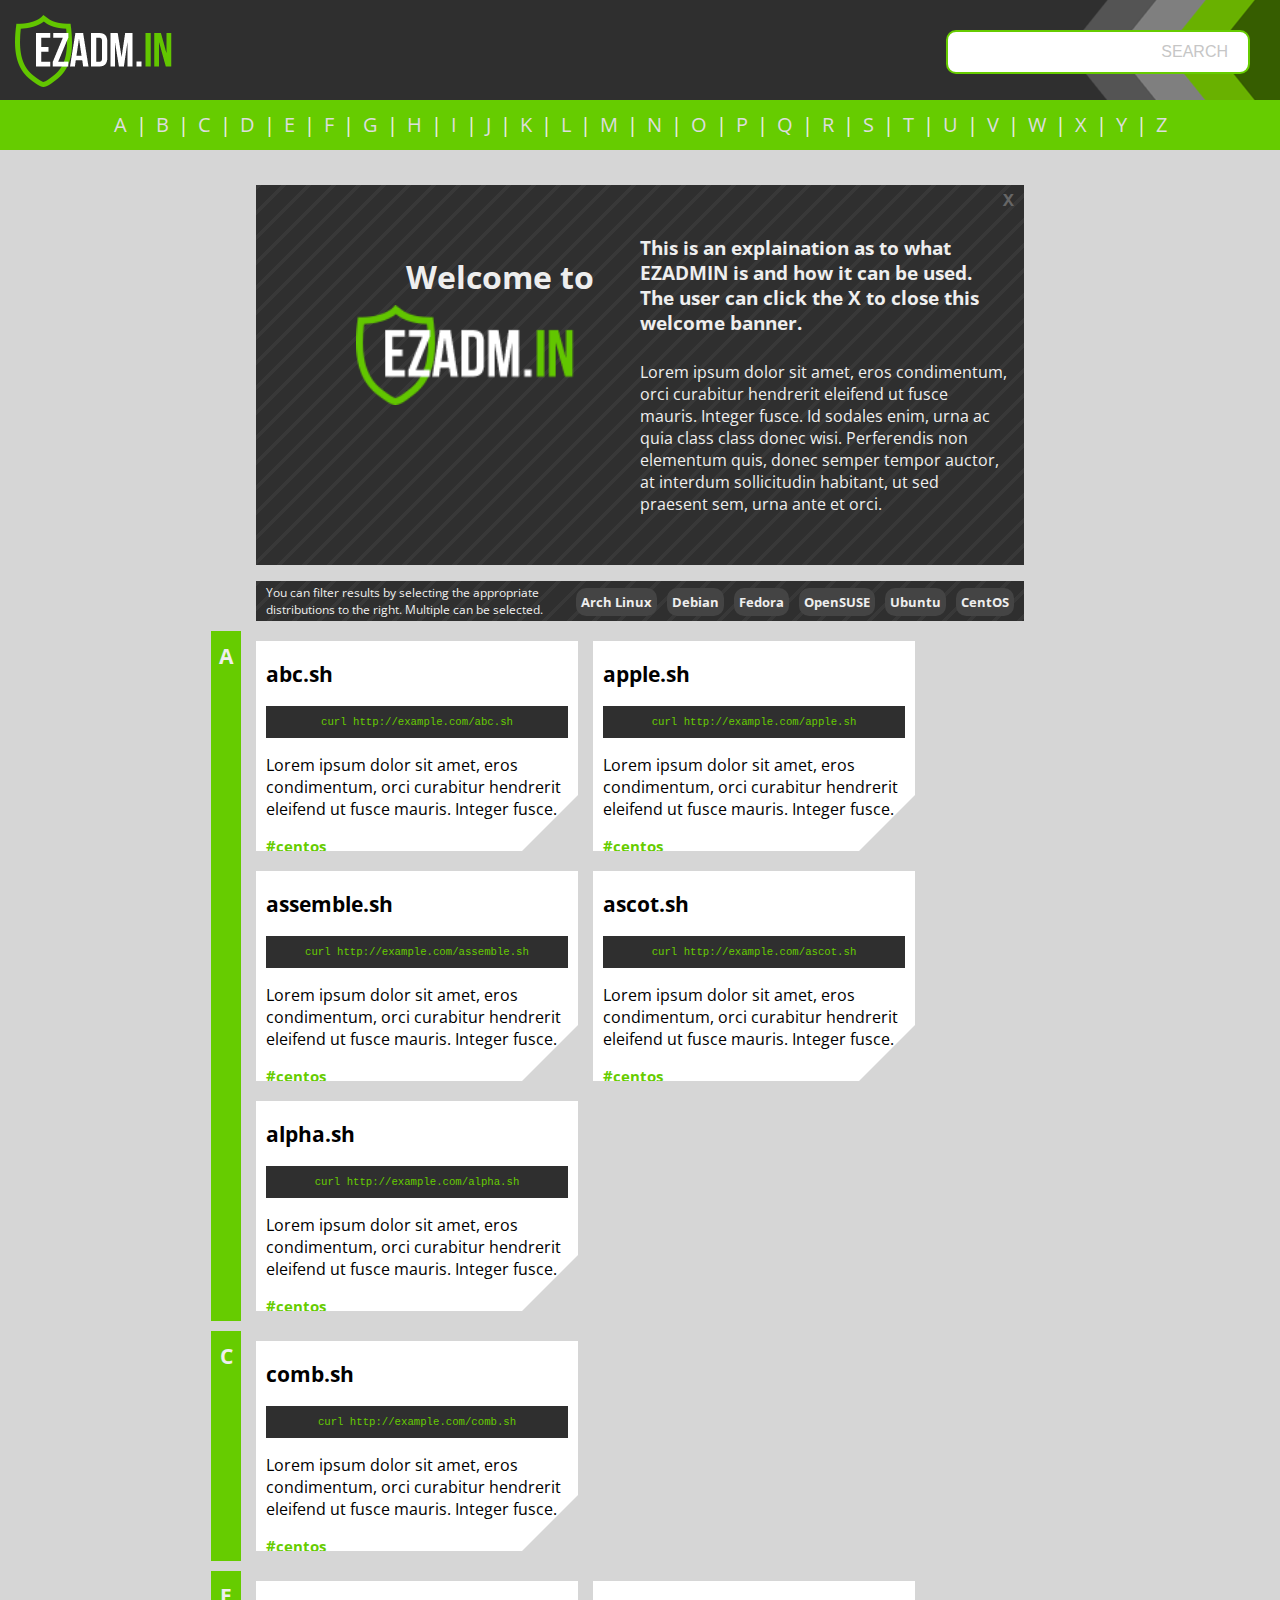
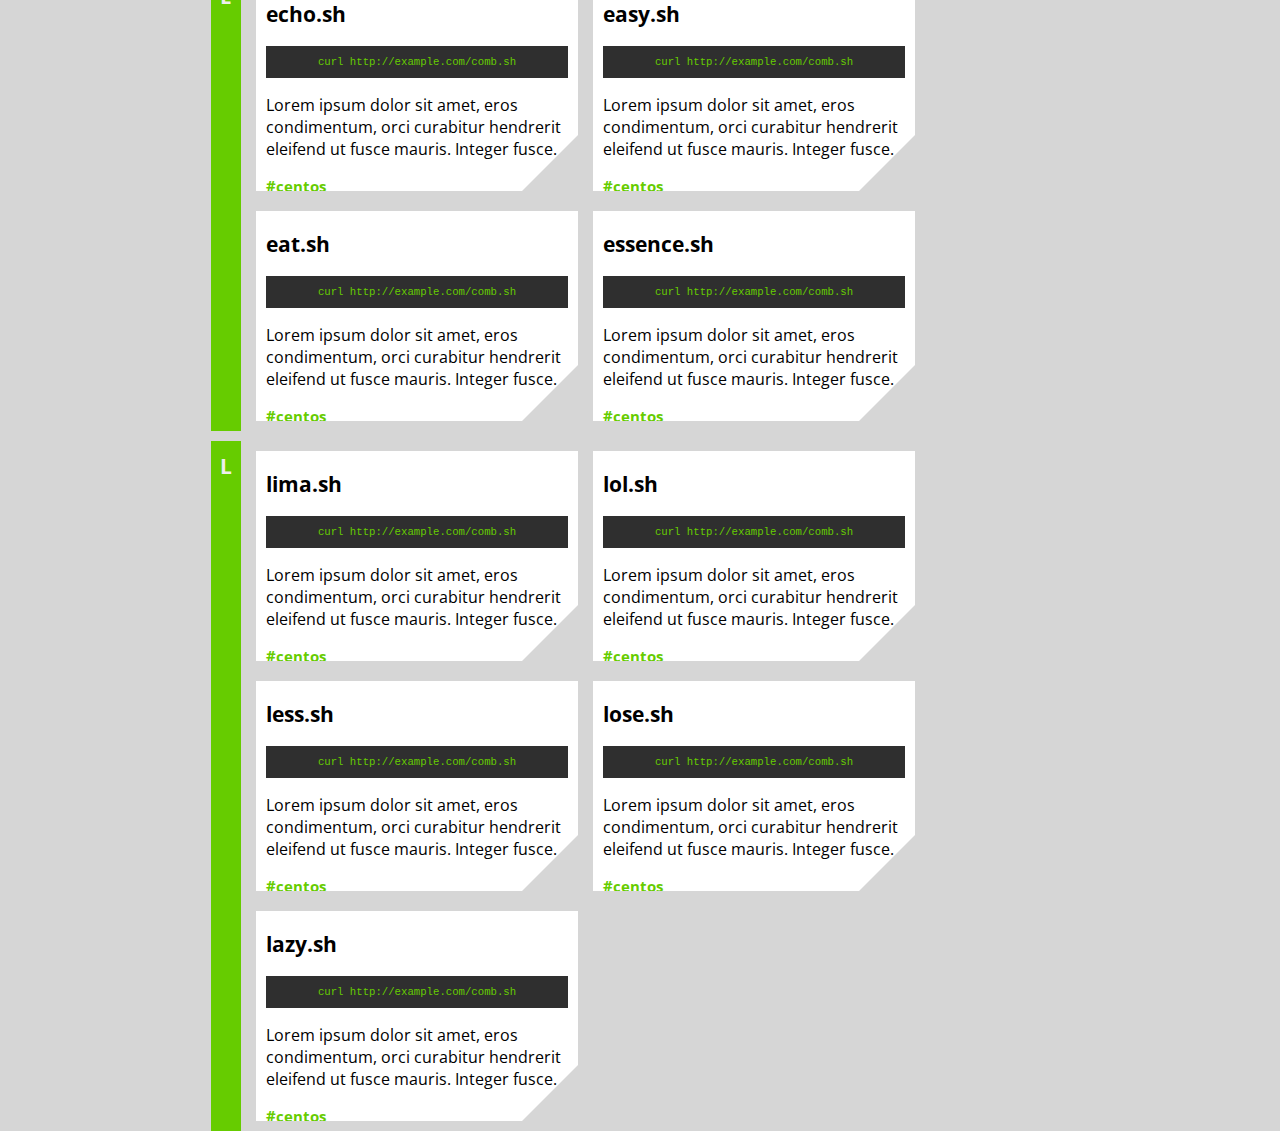
==== test.html @ 44aa75ab "Updated website javascript" ====
<html>
	<head>
		<title>EZ Admin</title>
		<link rel="shortcut icon" href="./img/favicon.ico" type="image/x-icon">
		<link rel="icon" href="./img/favicon.ico" type="image/x-icon">
		<link rel="stylesheet" type="text/css" href="./css/ez.css" />
		<link href="https://fonts.googleapis.com/css?family=Open+Sans+Condensed:300|Roboto:900" rel="stylesheet">
		<script src="http://ajax.googleapis.com/ajax/libs/jquery/1.7.1/jquery.min.js" type="text/javascript"></script>
	</head>
	<body>
	<div id="header"><img src="./img/ezlogo.png" alt="EZ ADMIN" /><input type="search" placeholder="SEARCH" autofocus="true" /></div>
	<div id="abc"><a id="aa" href="#a" onClick="link = '#a';clickLinks();">A</a>|<a id="bb" href="#b" onClick="link = '#b';clickLinks();">B</a>|<a id="cc" href="#c" onClick="link = '#c';clickLinks();">C</a>|<a id="dd" href="#d" onClick="link = '#d';clickLinks();">D</a>|<a id="ee" href="#e" onClick="link = '#e';clickLinks();">E</a>|<a id="ff" href="#f" onClick="link = '#f';clickLinks();">F</a>|<a id="gg" href="#g" onClick="link = '#g';clickLinks();">G</a>|<a id="hh" href="#h" onClick="link = '#h';clickLinks();">H</a>|<a id="ii" href="#i" onClick="link = '#i';clickLinks();">I</a>|<a id="jj" href="#j" onClick="link = '#j';clickLinks();">J</a>|<a id="kk" href="#k" onClick="link = '#k';clickLinks();">K</a>|<a id="ll" href="#l" onClick="link = '#l';clickLinks();">L</a>|<a id="mm" href="#m" onClick="link = '#m';clickLinks();">M</a>|<a id="nn" href="#n" onClick="link = '#n';clickLinks();">N</a>|<a id="oo" href="#o" onClick="link = '#o';clickLinks();">O</a>|<a id="pp" href="#p" onClick="link = '#p';clickLinks();">P</a>|<a id="qq" href="#q" onClick="link = '#q';clickLinks();">Q</a>|<a id="rr" href="#r" onClick="link = '#r';clickLinks();">R</a>|<a id="ss" href="#s" onClick="link = '#s';clickLinks();">S</a>|<a id="tt" href="#t" onClick="link = '#t';clickLinks();">T</a>|<a id="uu" href="#u" onClick="link = '#u';clickLinks();">U</a>|<a id="vv" href="#v" onClick="link = '#v';clickLinks();">V</a>|<a id="ww" href="#w" onClick="link = '#w';clickLinks();">W</a>|<a id="xx" href="#x" onClick="link = '#x';clickLinks();">X</a>|<a id="yy" href="#y" onClick="link = '#y';clickLinks();">Y</a>|<a id="zz" href="#z" onClick="link = '#z';clickLinks();">Z</a></div><div id="spacer"></div>
	<div id="content">
		<div class="information"><span onClick="this.parentNode.style.display = 'none'">X</span>
			<img src="./img/ezlogo.png" alt="EZ ADMIN" />
			<h1>Welcome to</h2>
			<h2>This is an explaination as to what EZADMIN is and how it can be used. The user can click the X to close this welcome banner.</h1>
			<p>Lorem ipsum dolor sit amet, eros condimentum, orci curabitur hendrerit eleifend ut fusce mauris. Integer fusce. Id sodales enim, urna ac quia class class donec wisi. Perferendis non elementum quis, donec semper tempor auctor, at interdum sollicitudin habitant, ut sed praesent sem, urna ante et orci.</p>
		</div>
		<div class="filter">
			<p>You can filter results by selecting the appropriate distributions to the right. Multiple can be selected.</p><span>CentOS</span><span>Ubuntu</span><span>OpenSUSE</span><span>Fedora</span><span>Debian</span><span>Arch Linux</span>
		</div>
		<div class="alphabet" id="a"><h3>A</h3>
			<div class="tool" id="abc.sh"><h2>abc.sh</h2><p class="curl">curl http://example.com/abc.sh</p><p>Lorem ipsum dolor sit amet, eros condimentum, orci curabitur hendrerit eleifend ut fusce mauris. Integer fusce. </p><span>#centos</span></div>
			<div class="tool" id="apple.sh"><h2>apple.sh</h2><p class="curl">curl http://example.com/apple.sh</p><p>Lorem ipsum dolor sit amet, eros condimentum, orci curabitur hendrerit eleifend ut fusce mauris. Integer fusce. </p><span>#centos</span></div>
                        <div class="tool" id="assemble.sh"><h2>assemble.sh</h2><p class="curl">curl http://example.com/assemble.sh</p><p>Lorem ipsum dolor sit amet, eros condimentum, orci curabitur hendrerit eleifend ut fusce mauris. Integer fusce. </p><span>#centos</span></div>
                        <div class="tool" id="ascot.sh"><h2>ascot.sh</h2><p class="curl">curl http://example.com/ascot.sh</p><p>Lorem ipsum dolor sit amet, eros condimentum, orci curabitur hendrerit eleifend ut fusce mauris. Integer fusce. </p><span>#centos</span></div>
                        <div class="tool" id="alpha.sh"><h2>alpha.sh</h2><p class="curl">curl http://example.com/alpha.sh</p><p>Lorem ipsum dolor sit amet, eros condimentum, orci curabitur hendrerit eleifend ut fusce mauris. Integer fusce. </p><span>#centos</span></div>
		</div>
		<div class="alphabet" id="b"><h3>B</h3>
		</div>
                <div class="alphabet" id="c"><h3>C</h3>
                        <div class="tool" id="comb.sh"><h2>comb.sh</h2><p class="curl">curl http://example.com/comb.sh</p><p>Lorem ipsum dolor sit amet, eros condimentum, orci curabitur hendrerit eleifend ut fusce mauris. Integer fusce.</p><span>#centos</span></div>
                </div>
                <div class="alphabet" id="d"><h3>D</h3>
                </div>
                <div class="alphabet" id="e"><h3>E</h3>
                        <div class="tool" id="echo.sh"><h2>echo.sh</h2><p class="curl">curl http://example.com/comb.sh</p><p>Lorem ipsum dolor sit amet, eros condimentum, orci curabitur hendrerit eleifend ut fusce mauris. Integer fusce.</p><span>#centos</span></div>
                        <div class="tool" id="easy.sh"><h2>easy.sh</h2><p class="curl">curl http://example.com/comb.sh</p><p>Lorem ipsum dolor sit amet, eros condimentum, orci curabitur hendrerit eleifend ut fusce mauris. Integer fusce.</p><span>#centos</span></div>
                        <div class="tool" id="eat.sh"><h2>eat.sh</h2><p class="curl">curl http://example.com/comb.sh</p><p>Lorem ipsum dolor sit amet, eros condimentum, orci curabitur hendrerit eleifend ut fusce mauris. Integer fusce.</p><span>#centos</span></div>
                        <div class="tool" id="essence.sh"><h2>essence.sh</h2><p class="curl">curl http://example.com/comb.sh</p><p>Lorem ipsum dolor sit amet, eros condimentum, orci curabitur hendrerit eleifend ut fusce mauris. Integer fusce.</p><span>#centos</span></div>
                </div>
                <div class="alphabet" id="f"><h3>F</h3>
                </div>
                <div class="alphabet" id="g"><h3>G</h3>
                </div>
                <div class="alphabet" id="h"><h3>H</h3>
                </div>
                <div class="alphabet" id="i"><h3>I</h3>
                </div>
                <div class="alphabet" id="j"><h3>J</h3>
                </div>
                <div class="alphabet" id="k"><h3>K</h3>
                </div>
                <div class="alphabet" id="l"><h3>L</h3>
                        <div class="tool" id="lima.sh"><h2>lima.sh</h2><p class="curl">curl http://example.com/comb.sh</p><p>Lorem ipsum dolor sit amet, eros condimentum, orci curabitur hendrerit eleifend ut fusce mauris. Integer fusce.</p><span>#centos</span></div>
                        <div class="tool" id="lol.sh"><h2>lol.sh</h2><p class="curl">curl http://example.com/comb.sh</p><p>Lorem ipsum dolor sit amet, eros condimentum, orci curabitur hendrerit eleifend ut fusce mauris. Integer fusce.</p><span>#centos</span></div>
                        <div class="tool" id="less.sh"><h2>less.sh</h2><p class="curl">curl http://example.com/comb.sh</p><p>Lorem ipsum dolor sit amet, eros condimentum, orci curabitur hendrerit eleifend ut fusce mauris. Integer fusce.</p><span>#centos</span></div>
                        <div class="tool" id="lose.sh"><h2>lose.sh</h2><p class="curl">curl http://example.com/comb.sh</p><p>Lorem ipsum dolor sit amet, eros condimentum, orci curabitur hendrerit eleifend ut fusce mauris. Integer fusce.</p><span>#centos</span></div>
                        <div class="tool" id="lazy.sh"><h2>lazy.sh</h2><p class="curl">curl http://example.com/comb.sh</p><p>Lorem ipsum dolor sit amet, eros condimentum, orci curabitur hendrerit eleifend ut fusce mauris. Integer fusce.</p><span>#centos</span></div>
                </div>
                <div class="alphabet" id="m"><h3>M</h3>
                </div>
                <div class="alphabet" id="n"><h3>N</h3>
                </div>
                <div class="alphabet" id="o"><h3>O</h3>
                </div>
                <div class="alphabet" id="p"><h3>P</h3>
                </div>
                <div class="alphabet" id="q"><h3>Q</h3>
                </div>
                <div class="alphabet" id="r"><h3>R</h3>
                </div>
                <div class="alphabet" id="s"><h3>S</h3>
                </div>
                <div class="alphabet" id="t"><h3>T</h3>
                </div>
                <div class="alphabet" id="u"><h3>U</h3>
                </div>
                <div class="alphabet" id="v"><h3>V</h3>
                </div>
                <div class="alphabet" id="w"><h3>W</h3>
                </div>
                <div class="alphabet" id="x"><h3>X</h3>
                </div>
                <div class="alphabet" id="y"><h3>Y</h3>
                </div>
                <div class="alphabet" id="z"><h3>Z</h3>
                </div>
	</div>
	<script>
		clickLinks();
		window.addEventListener('scroll', function() {
			checkDistance();
		});
		function checkDistance(link)
		{
			var linky = location.hash;
			for (i = 0; i < 26; i++) 
			{
				switch(i){
					case 0:
						link = "#a";
					break;
                                        case 1:
                                                link = "#b";
                                        break;
                                        case 2:
                                                link = "#c";
                                        break;
                                        case 3:
                                                link = "#d";
                                        break;
                                        case 4:
                                                link = "#e";
                                        break;
                                        case 5:
                                                link = "#f";
                                        break;
                                        case 6:
                                                link = "#g";
                                        break;
                                        case 7:
                                                link = "#h";
                                        break;
                                        case 8:
                                                link = "#i";
                                        break;
                                        case 9:
                                                link = "#j";
                                        break;
                                        case 10:
                                                link = "#k";
                                        break;
                                        case 11:
                                                link = "#l";
                                        break;
                                        case 12:
                                                link = "#m";
                                        break;
                                        case 13:
                                                link = "#n";
                                        break;
                                        case 14:
                                                link = "#o";
                                        break;
                                        case 15:
                                                link = "#p";
                                        break;
                                        case 16:
                                                link = "#q";
                                        break;
                                        case 17:
                                                linky = "#r";
                                        break;
                                        case 18:
                                                linky = "#s";
                                        break;
                                        case 19:
                                                linky = "#t";
                                        break;
                                        case 20:
                                                linky = "#u";
                                        break;
                                        case 21:
                                                linky = "#v";
                                        break;
                                        case 22:
                                                linky = "#w";
                                        break;
                                        case 23:
                                                linky = "#x";
                                        break;
                                        case 24:
                                                linky = "#y";
                                        break;
                                        case 25:
                                                linky = "#z";
                                        break;
				}
				var viewableOffset = $(link).offset().top - $(window).scrollTop();
				if (viewableOffset > 50 && viewableOffset < 150)
				{
					location.hash = linky;
					clickLinks(link);
				}
			} 
		}
		function clickLinks(link)
		{
			var link = linky;
			colorLinks("normal");
                        switch(link){
                                case "#a":
                                        document.getElementById("aa").style.fontWeight = "bold";
                                        document.getElementById("aa").style.color = "#FFF";
                                break;
                                case "#b":
                                        document.getElementById("bb").style.fontWeight = "bold";
                                        document.getElementById("bb").style.color = "#FFF";
                                break;
                                case "#c":
                                        document.getElementById("cc").style.fontWeight = "bold";
                                        document.getElementById("cc").style.color = "#FFF";
                                break;
                                case "#d":
                                        document.getElementById("dd").style.fontWeight = "bold";
                                        document.getElementById("dd").style.color = "#FFF";
                                break;
                                case "#e":
                                        document.getElementById("ee").style.fontWeight = "bold";
                                        document.getElementById("ee").style.color = "#FFF";
                                break;
                                case "#f":
                                        document.getElementById("ff").style.fontWeight = "bold";
                                        document.getElementById("ff").style.color = "#FFF";
                                break;
                                case "#g":
                                        document.getElementById("gg").style.fontWeight = "bold";
                                        document.getElementById("gg").style.color = "#FFF";
                                break;
                                case "#h":
                                        document.getElementById("hh").style.fontWeight = "bold";
                                        document.getElementById("hh").style.color = "#FFF";
                                break;
                                case "#i":
                                        document.getElementById("ii").style.fontWeight = "bold";
                                        document.getElementById("ii").style.color = "#FFF";
                                break;
                                case "#j":
                                        document.getElementById("jj").style.fontWeight = "bold";
                                        document.getElementById("jj").style.color = "#FFF";
                                break;
                                case "#k":
                                        document.getElementById("kk").style.fontWeight = "bold";
                                        document.getElementById("kk").style.color = "#FFF";
                                break;
                                case "#l":
                                        document.getElementById("ll").style.fontWeight = "bold";
                                        document.getElementById("ll").style.color = "#FFF";
                                break;
                                case "#m":
                                        document.getElementById("mm").style.fontWeight = "bold";
                                        document.getElementById("mm").style.color = "#FFF";
                                break;
                                case "#n":
                                        document.getElementById("nn").style.fontWeight = "bold";
                                        document.getElementById("nn").style.color = "#FFF";
                                break;
                                case "#o":
                                        document.getElementById("oo").style.fontWeight = "bold";
                                        document.getElementById("oo").style.color = "#FFF";
                                break;
                                case "#p":
                                        document.getElementById("pp").style.fontWeight = "bold";
                                        document.getElementById("pp").style.color = "#FFF";
                                break;
                                case "#q":
                                        document.getElementById("qq").style.fontWeight = "bold";
                                        document.getElementById("qq").style.color = "#FFF";
                                break;
                                case "#r":
                                        document.getElementById("rr").style.fontWeight = "bold";
                                        document.getElementById("rr").style.color = "#FFF";
                                break;
                                case "#s":
                                        document.getElementById("ss").style.fontWeight = "bold";
                                        document.getElementById("ss").style.color = "#FFF";
                                break;
                                case "#t":
                                        document.getElementById("tt").style.fontWeight = "bold";
                                        document.getElementById("tt").style.color = "#FFF";
                                break;
                                case "#u":
                                        document.getElementById("uu").style.fontWeight = "bold";
                                        document.getElementById("uu").style.color = "#FFF";
                                break;
                                case "#v":
                                        document.getElementById("vv").style.fontWeight = "bold";
                                        document.getElementById("vv").style.color = "#FFF";
                                break;
                                case "#w":
                                        document.getElementById("ww").style.fontWeight = "bold";
                                        document.getElementById("ww").style.color = "#FFF";
                                break;
                                case "#x":
                                        document.getElementById("xx").style.fontWeight = "bold";
                                        document.getElementById("xx").style.color = "#FFF";
                                break;
                                case "#y":
                                        document.getElementById("yy").style.fontWeight = "bold";
                                        document.getElementById("yy").style.color = "#FFF";
                                break;
                                case "#z":
                                        document.getElementById("zz").style.fontWeight = "bold";
                                        document.getElementById("zz").style.color = "#FFF";
                                break;
                        }

		}
		function colorLinks(hex)
		{
		    var links = document.getElementsByTagName("a");
		    for(var i=0;i<links.length;i++)
		    {
		        if(links[i].href)
		        {
		            links[i].style.fontWeight = hex; 
			    links[i].style.color = "#EEE"; 
		        }
	 	   }  
		}		
	</script>
	</body>
</html>
---- css/ez.css ----
body { height: 100%; width: 100%; padding: 0; margin: 0; font-family: 'Open Sans Condensed', sans-serif; background-color: #D6D6D6; font-size: 12pt; } 
#header { z-index: 5; height: 100px; width: 100%; position: fixed; top: 0px; background-color: #2F2F2F; color: #EEE; padding: 0px; background-image: url("../img/feather.png"); background-repeat: no-repeat;  background-position: center right; }
#header img { margin: 15 0 0 15; }
#header input { position: absolute; right: 30px; top: 30px; width: 304px; height: 44px; border-radius: 10px 10px 10px 10px; border: 2px solid transparent; font-size: 12pt; padding: 5px 5px 5px 15px; }
#header input:focus { outline: none; border: 2px solid #66cc00; }
:-moz-placeholder { text-align: right; color: #c6c6c6; }
::-webkit-input-placeholder { text-align: right; color: #c6c6c6; }
::-moz-placeholder { text-align: right; color: #c6c6c6; }
:-ms-input-placeholder { text-align: right; color: #c6c6c6; }
#abc { z-index: 6; line-height: 50px; width: 100%; position: fixed; top: 100px; text-align: center; background-color: #66cc00; color: #EEE; font-size: 15pt; }
a { padding-left: 9px; padding-right: 9px; color: #DDD; text-decoration: none; }
a:hover { color: #FFF; font-weight: bold; }
a:active {color: #FFF; font-weight: bold; }
#spacer { height: 170px; width: 100%; }
#content { width: 60%; margin: auto; }
.information { background-color: #2F2F2F; color: #EEE; background-image: url("../img/tile.png"); }
.information h1 { margin: 70px 0 0 150px; float: left; position: absolute; }
.information h2 { margin-left: 50%; width: 48%; padding: 50 20 0 0; font-size: 14pt; }
.information p { margin-left: 50%; width: 48%; padding: 10 20 50 0; }
.information span { margin: 5 10 0 0; font-weight: bold; float: right; cursor: pointer; font-size: 14pt; color: #666; font-family: Consolas, monaco, monospace; }
.information img { height: 100px; margin: 120px 0 0 100px; float: left; }
.information span:hover { color: #FFF; }
.filter { background-color: #2F2F2F; color: #EEE; height: 40px; margin-top: 10px; background-image: url("../img/tile.png"); }
.filter p { font-size: 9pt; width: 300px; margin: 3 5 0 10;  position: absolute; height: 20px; }
.filter span { float: right; margin: 7 10 0 0; border-radius: 10px 10px 10px 10px; background-color: #444; padding: 5px; font-weight: bold; sans-serif; font-size: 10pt; }
.filter span:hover { background-color: #66cc00; }
.alphabet { display: flex; flex-flow: row wrap; text-align: center; border-left: 30px solid #66cc00; margin: 10 0 0 -45; }
.alphabet h3 { position: absolute; width: 30px; margin: 10 0 0 -30; font-size: 16pt; color: #EEE; }
.tool { text-align: left; background-color: #FFF; z-index: 2; height: 200px; width: 302px; padding: 0 10 10 10; margin: 10 0 10 15; overflow-y: hidden; font-size: 12pt; background-image: url("../img/corner.png"); background-repeat: no-repeat;  background-position: right bottom; }
.tool span { font-size: 11pt; color: #66cc00; font-weight: bold; }
.tool h2 { font-size: 16pt; }
.curl { font-family: Consolas, monaco, monospace; font-size: 8pt; background-color: #2F2F2F; color: #66cc00; padding: 10px; position: relative; text-align: center; }
#b, #d, #f, #g, #h, #i, #j, #k, #m, #n, #o, #p, #q, #r, #s, #t, #u, #v, #w, #x, #y, #z { display: none; }
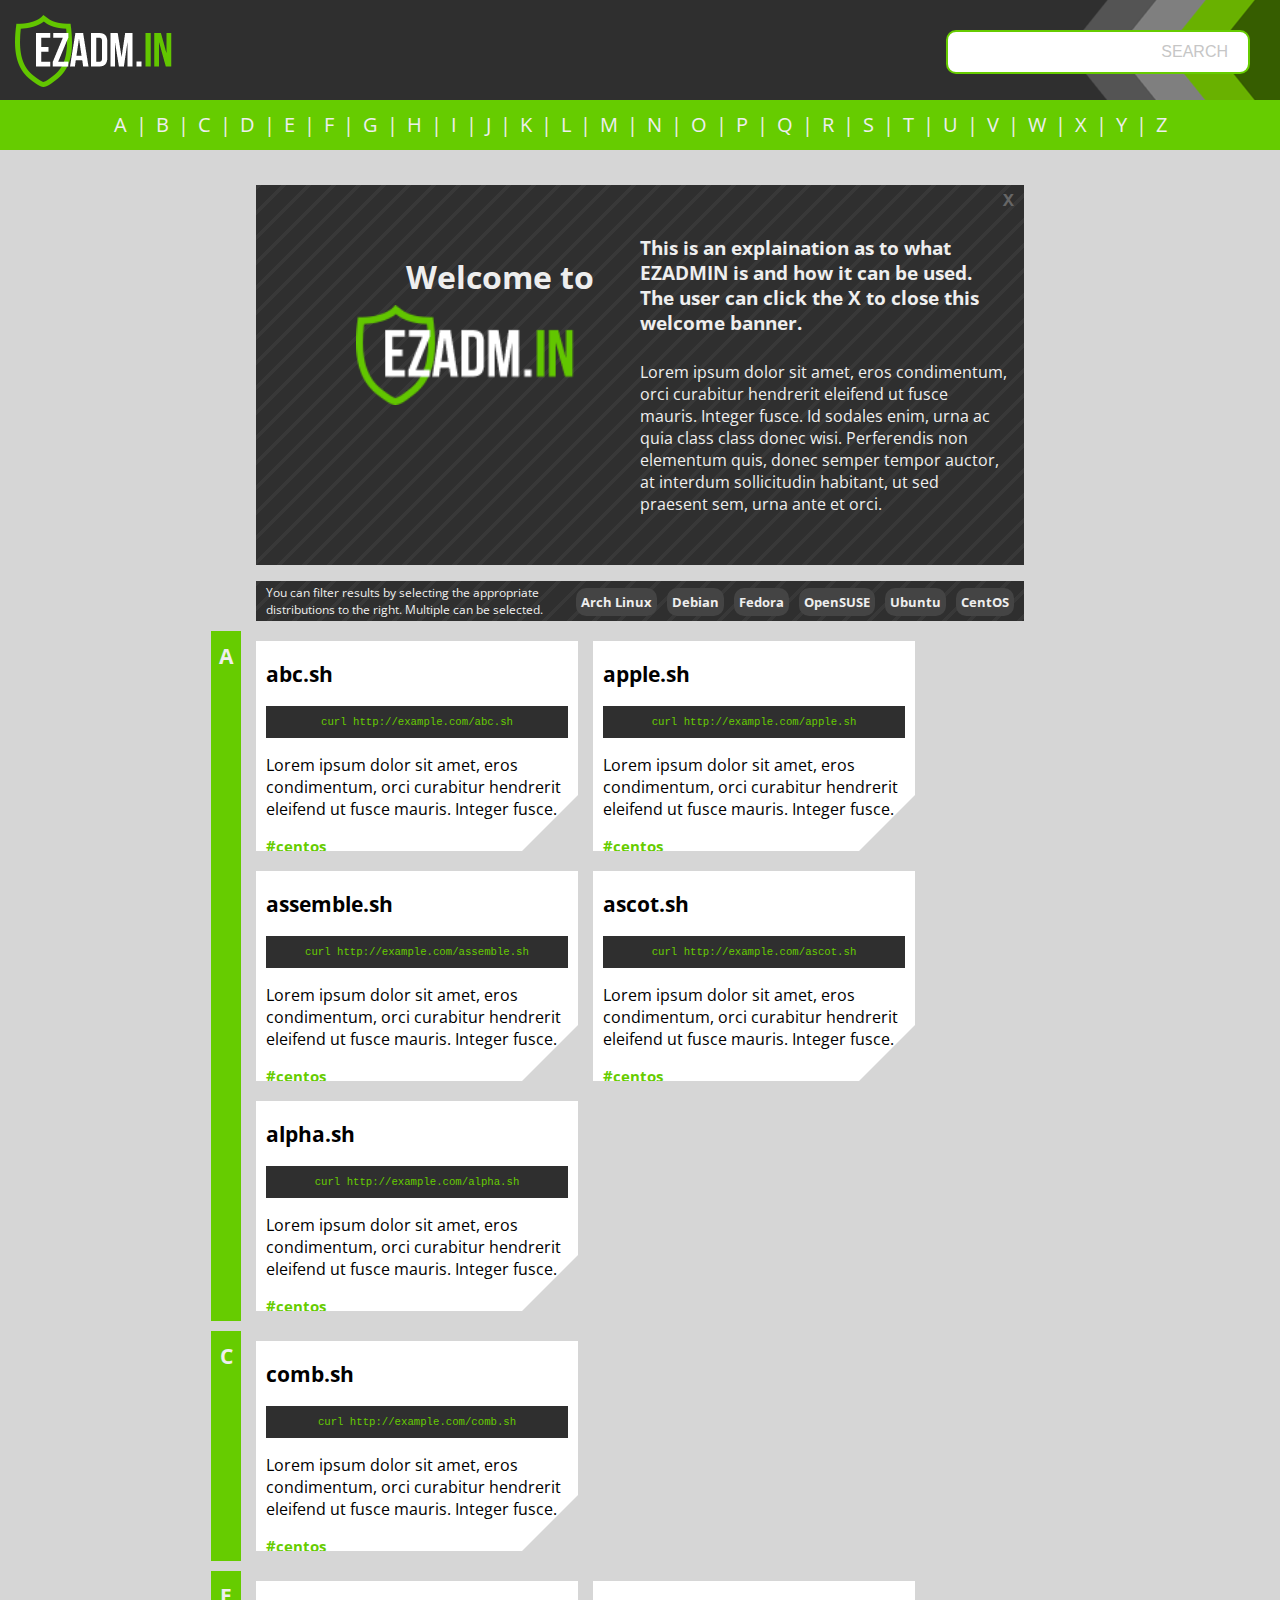
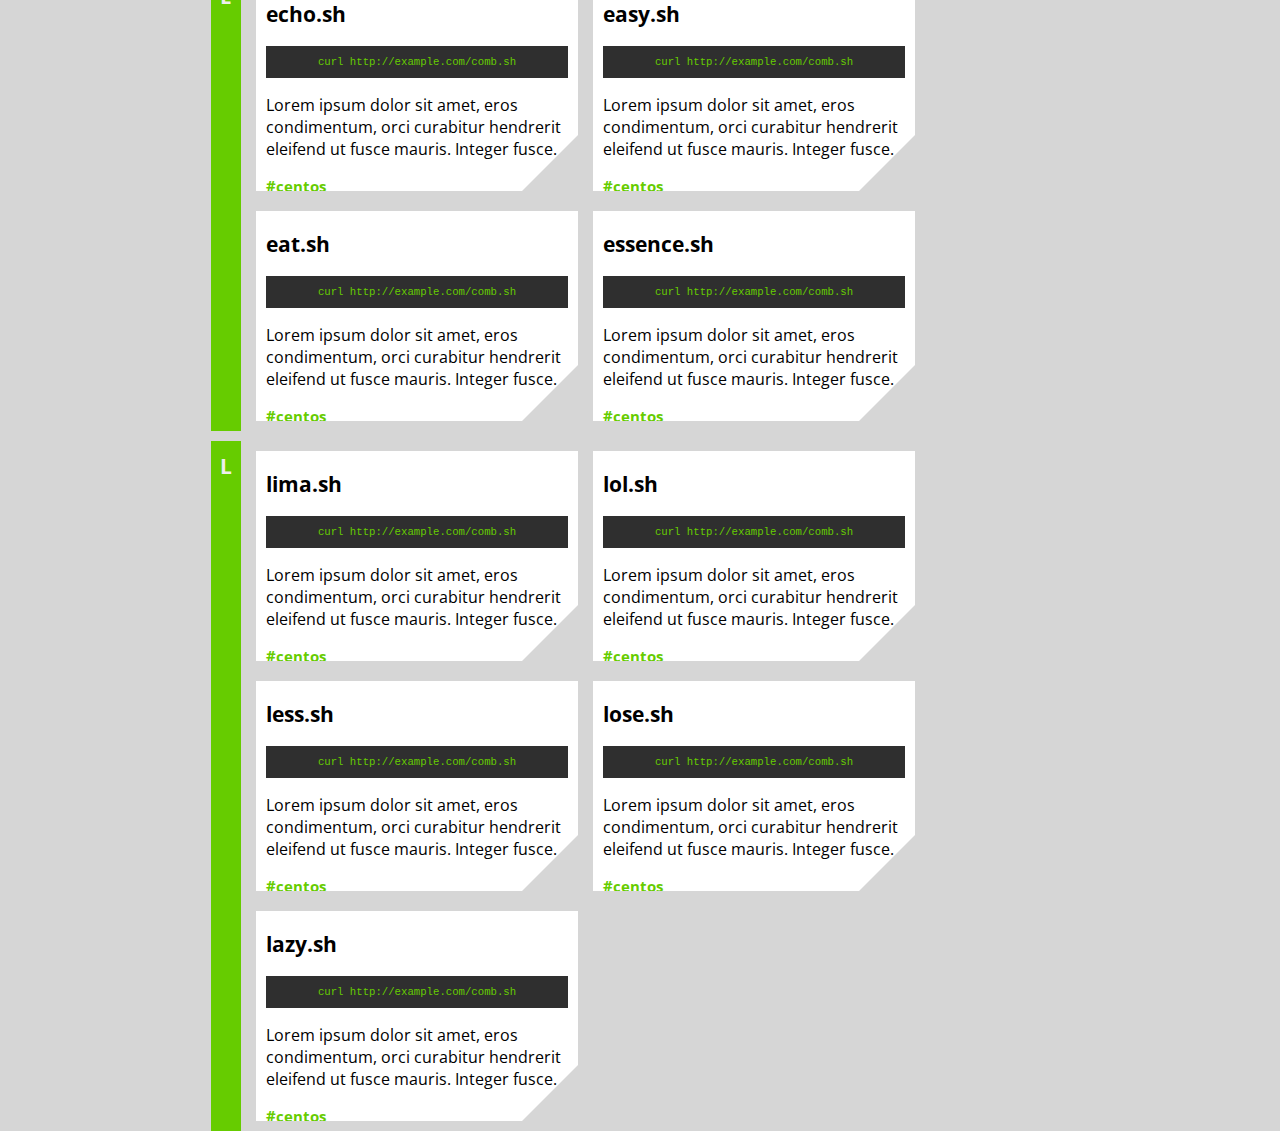
==== commit 9550424e: "Updated website javascript" ====
--- a/test.html
+++ b/test.html
@@ -95,7 +95,7 @@
 		});
 		function checkDistance(link)
 		{
-			var linky = location.hash;
+			var link = location.hash;
 			for (i = 0; i < 26; i++) 
 			{
 				switch(i){
@@ -151,44 +151,44 @@
                                                 link = "#q";
                                         break;
                                         case 17:
-                                                linky = "#r";
+                                                link = "#r";
                                         break;
                                         case 18:
-                                                linky = "#s";
+                                                link = "#s";
                                         break;
                                         case 19:
-                                                linky = "#t";
+                                                link = "#t";
                                         break;
                                         case 20:
-                                                linky = "#u";
+                                                link = "#u";
                                         break;
                                         case 21:
-                                                linky = "#v";
+                                                link = "#v";
                                         break;
                                         case 22:
-                                                linky = "#w";
+                                                link = "#w";
                                         break;
                                         case 23:
-                                                linky = "#x";
+                                                link = "#x";
                                         break;
                                         case 24:
-                                                linky = "#y";
+                                                link = "#y";
                                         break;
                                         case 25:
-                                                linky = "#z";
+                                                link = "#z";
                                         break;
 				}
 				var viewableOffset = $(link).offset().top - $(window).scrollTop();
 				if (viewableOffset > 50 && viewableOffset < 150)
 				{
-					location.hash = linky;
+					location.hash = link;
 					clickLinks(link);
 				}
 			} 
 		}
 		function clickLinks(link)
 		{
-			var link = linky;
+			var link = location.hash;
 			colorLinks("normal");
                         switch(link){
                                 case "#a":
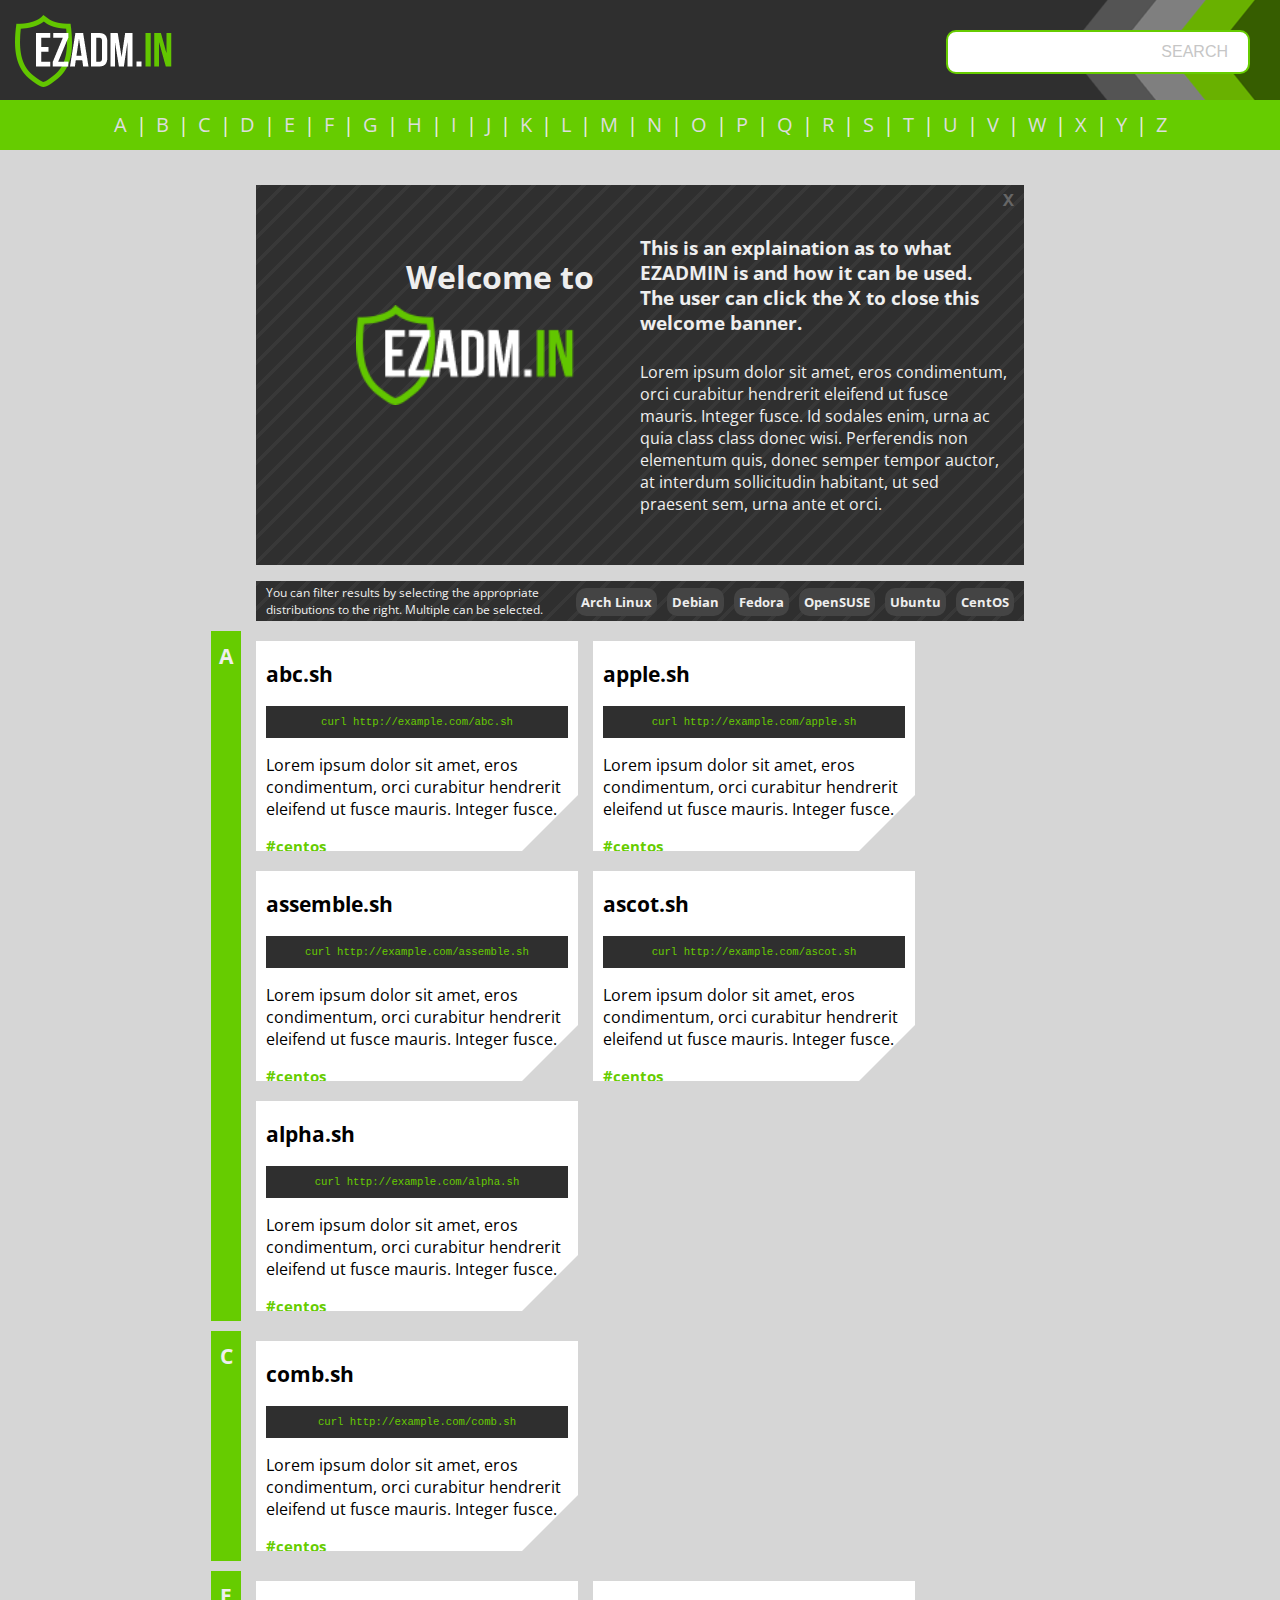
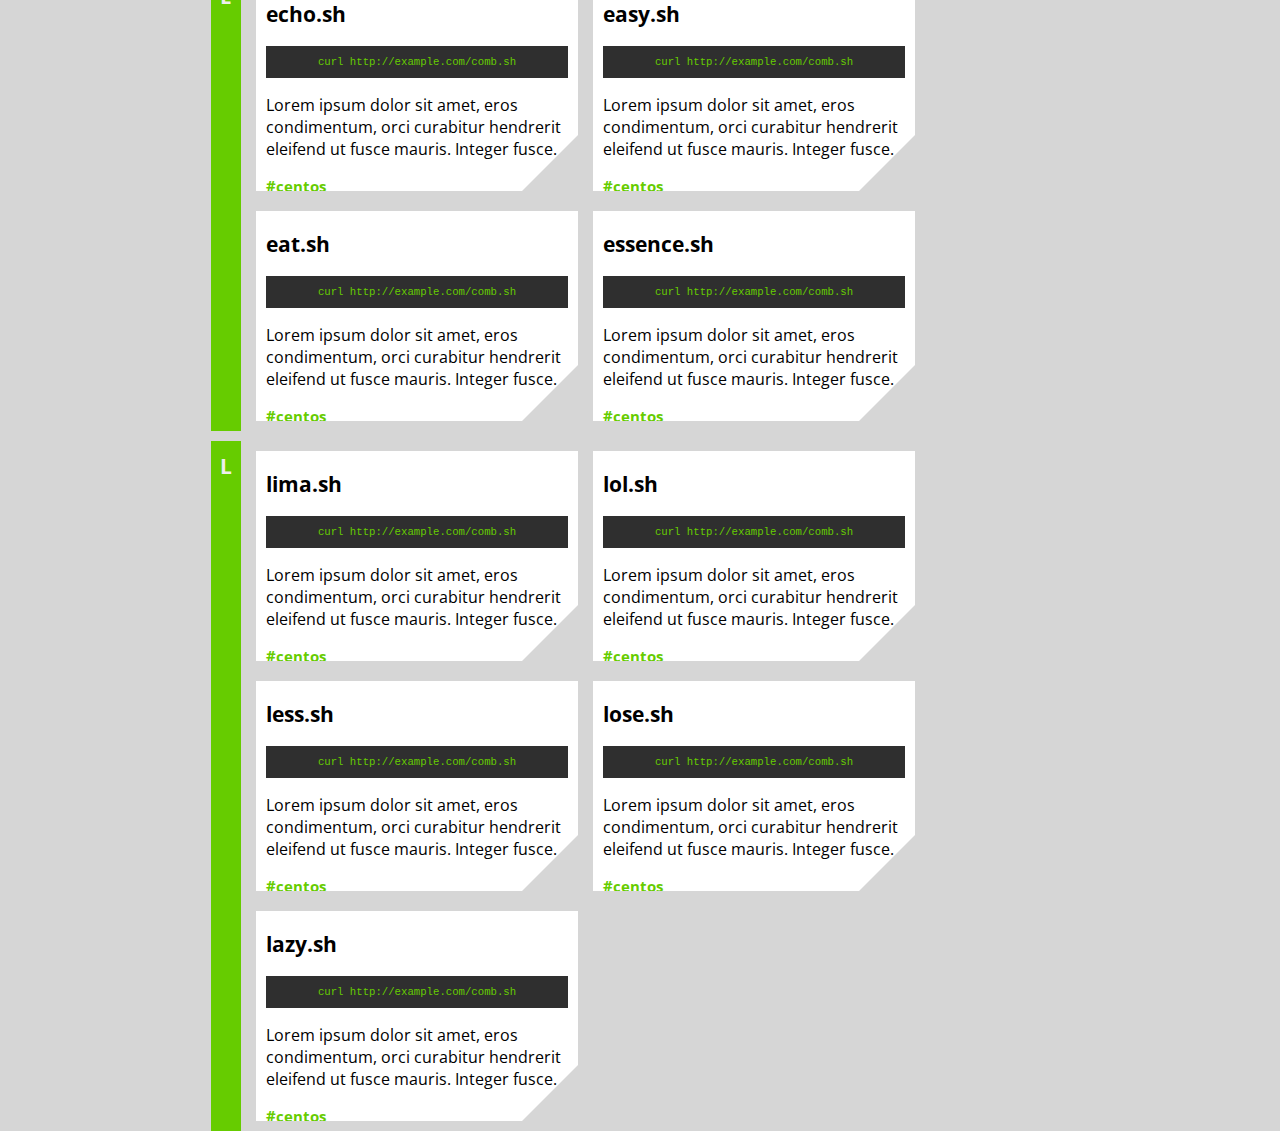
==== commit 1d2ae3df: "rewriting javascript functions in jquery" ====
--- a/test.html
+++ b/test.html
@@ -1,3 +1,4 @@
+
 <html>
 	<head>
 		<title>EZ Admin</title>
@@ -9,7 +10,7 @@
 	</head>
 	<body>
 	<div id="header"><img src="./img/ezlogo.png" alt="EZ ADMIN" /><input type="search" placeholder="SEARCH" autofocus="true" /></div>
-	<div id="abc"><a id="aa" href="#a" onClick="link = '#a';clickLinks();">A</a>|<a id="bb" href="#b" onClick="link = '#b';clickLinks();">B</a>|<a id="cc" href="#c" onClick="link = '#c';clickLinks();">C</a>|<a id="dd" href="#d" onClick="link = '#d';clickLinks();">D</a>|<a id="ee" href="#e" onClick="link = '#e';clickLinks();">E</a>|<a id="ff" href="#f" onClick="link = '#f';clickLinks();">F</a>|<a id="gg" href="#g" onClick="link = '#g';clickLinks();">G</a>|<a id="hh" href="#h" onClick="link = '#h';clickLinks();">H</a>|<a id="ii" href="#i" onClick="link = '#i';clickLinks();">I</a>|<a id="jj" href="#j" onClick="link = '#j';clickLinks();">J</a>|<a id="kk" href="#k" onClick="link = '#k';clickLinks();">K</a>|<a id="ll" href="#l" onClick="link = '#l';clickLinks();">L</a>|<a id="mm" href="#m" onClick="link = '#m';clickLinks();">M</a>|<a id="nn" href="#n" onClick="link = '#n';clickLinks();">N</a>|<a id="oo" href="#o" onClick="link = '#o';clickLinks();">O</a>|<a id="pp" href="#p" onClick="link = '#p';clickLinks();">P</a>|<a id="qq" href="#q" onClick="link = '#q';clickLinks();">Q</a>|<a id="rr" href="#r" onClick="link = '#r';clickLinks();">R</a>|<a id="ss" href="#s" onClick="link = '#s';clickLinks();">S</a>|<a id="tt" href="#t" onClick="link = '#t';clickLinks();">T</a>|<a id="uu" href="#u" onClick="link = '#u';clickLinks();">U</a>|<a id="vv" href="#v" onClick="link = '#v';clickLinks();">V</a>|<a id="ww" href="#w" onClick="link = '#w';clickLinks();">W</a>|<a id="xx" href="#x" onClick="link = '#x';clickLinks();">X</a>|<a id="yy" href="#y" onClick="link = '#y';clickLinks();">Y</a>|<a id="zz" href="#z" onClick="link = '#z';clickLinks();">Z</a></div><div id="spacer"></div>
+	<div id="abc"><a id="aa" href="#a">A</a>|<a id="bb" href="#b">B</a>|<a id="cc" href="#c">C</a>|<a id="dd" href="#d">D</a>|<a id="ee" href="#e">E</a>|<a id="ff" href="#f">F</a>|<a id="gg" href="#g" >G</a>|<a id="hh" href="#h">H</a>|<a id="ii" href="#i">I</a>|<a id="jj" href="#j">J</a>|<a id="kk" href="#k">K</a>|<a id="ll" href="#l">L</a>|<a id="mm" href="#m">M</a>|<a id="nn" href="#n">N</a>|<a id="oo" href="#o">O</a>|<a id="pp" href="#p">P</a>|<a id="qq" href="#q">Q</a>|<a id="rr" href="#r">R</a>|<a id="ss" href="#s">S</a>|<a id="tt" href="#t">T</a>|<a id="uu" href="#u">U</a>|<a id="vv" href="#v">V</a>|<a id="ww" href="#w">W</a>|<a id="xx" href="#x">X</a>|<a id="yy" href="#y">Y</a>|<a id="zz" href="#z">Z</a></div><div id="spacer"></div>
 	<div id="content">
 		<div class="information"><span onClick="this.parentNode.style.display = 'none'">X</span>
 			<img src="./img/ezlogo.png" alt="EZ ADMIN" />
@@ -89,227 +90,36 @@
                 </div>
 	</div>
 	<script>
-		clickLinks();
-		window.addEventListener('scroll', function() {
-			checkDistance();
+	$(function() 
+	{
+		$('a').click(function(e)
+		{
+	        	var top = $( $(this).attr('href') ).offset().top - 160;
+			//$('a').style.fontWeight = "normal";
+			//$('a').style.color = "#EEE";
+			//colorLinks(normal);
+			console.log($(this));
+			//$(this).style.fontWeight = "bold";
+			//$(this).style.color = "#FFF";
+		        $('html, body').animate(
+			{
+			        scrollTop: top
+			}, 500);
+		        return false;
 		});
-		function checkDistance(link)
-		{
-			var link = location.hash;
-			for (i = 0; i < 26; i++) 
-			{
-				switch(i){
-					case 0:
-						link = "#a";
-					break;
-                                        case 1:
-                                                link = "#b";
-                                        break;
-                                        case 2:
-                                                link = "#c";
-                                        break;
-                                        case 3:
-                                                link = "#d";
-                                        break;
-                                        case 4:
-                                                link = "#e";
-                                        break;
-                                        case 5:
-                                                link = "#f";
-                                        break;
-                                        case 6:
-                                                link = "#g";
-                                        break;
-                                        case 7:
-                                                link = "#h";
-                                        break;
-                                        case 8:
-                                                link = "#i";
-                                        break;
-                                        case 9:
-                                                link = "#j";
-                                        break;
-                                        case 10:
-                                                link = "#k";
-                                        break;
-                                        case 11:
-                                                link = "#l";
-                                        break;
-                                        case 12:
-                                                link = "#m";
-                                        break;
-                                        case 13:
-                                                link = "#n";
-                                        break;
-                                        case 14:
-                                                link = "#o";
-                                        break;
-                                        case 15:
-                                                link = "#p";
-                                        break;
-                                        case 16:
-                                                link = "#q";
-                                        break;
-                                        case 17:
-                                                link = "#r";
-                                        break;
-                                        case 18:
-                                                link = "#s";
-                                        break;
-                                        case 19:
-                                                link = "#t";
-                                        break;
-                                        case 20:
-                                                link = "#u";
-                                        break;
-                                        case 21:
-                                                link = "#v";
-                                        break;
-                                        case 22:
-                                                link = "#w";
-                                        break;
-                                        case 23:
-                                                link = "#x";
-                                        break;
-                                        case 24:
-                                                link = "#y";
-                                        break;
-                                        case 25:
-                                                link = "#z";
-                                        break;
-				}
-				var viewableOffset = $(link).offset().top - $(window).scrollTop();
-				if (viewableOffset > 50 && viewableOffset < 150)
-				{
-					location.hash = link;
-					clickLinks(link);
-				}
-			} 
-		}
-		function clickLinks(link)
-		{
-			var link = location.hash;
-			colorLinks("normal");
-                        switch(link){
-                                case "#a":
-                                        document.getElementById("aa").style.fontWeight = "bold";
-                                        document.getElementById("aa").style.color = "#FFF";
-                                break;
-                                case "#b":
-                                        document.getElementById("bb").style.fontWeight = "bold";
-                                        document.getElementById("bb").style.color = "#FFF";
-                                break;
-                                case "#c":
-                                        document.getElementById("cc").style.fontWeight = "bold";
-                                        document.getElementById("cc").style.color = "#FFF";
-                                break;
-                                case "#d":
-                                        document.getElementById("dd").style.fontWeight = "bold";
-                                        document.getElementById("dd").style.color = "#FFF";
-                                break;
-                                case "#e":
-                                        document.getElementById("ee").style.fontWeight = "bold";
-                                        document.getElementById("ee").style.color = "#FFF";
-                                break;
-                                case "#f":
-                                        document.getElementById("ff").style.fontWeight = "bold";
-                                        document.getElementById("ff").style.color = "#FFF";
-                                break;
-                                case "#g":
-                                        document.getElementById("gg").style.fontWeight = "bold";
-                                        document.getElementById("gg").style.color = "#FFF";
-                                break;
-                                case "#h":
-                                        document.getElementById("hh").style.fontWeight = "bold";
-                                        document.getElementById("hh").style.color = "#FFF";
-                                break;
-                                case "#i":
-                                        document.getElementById("ii").style.fontWeight = "bold";
-                                        document.getElementById("ii").style.color = "#FFF";
-                                break;
-                                case "#j":
-                                        document.getElementById("jj").style.fontWeight = "bold";
-                                        document.getElementById("jj").style.color = "#FFF";
-                                break;
-                                case "#k":
-                                        document.getElementById("kk").style.fontWeight = "bold";
-                                        document.getElementById("kk").style.color = "#FFF";
-                                break;
-                                case "#l":
-                                        document.getElementById("ll").style.fontWeight = "bold";
-                                        document.getElementById("ll").style.color = "#FFF";
-                                break;
-                                case "#m":
-                                        document.getElementById("mm").style.fontWeight = "bold";
-                                        document.getElementById("mm").style.color = "#FFF";
-                                break;
-                                case "#n":
-                                        document.getElementById("nn").style.fontWeight = "bold";
-                                        document.getElementById("nn").style.color = "#FFF";
-                                break;
-                                case "#o":
-                                        document.getElementById("oo").style.fontWeight = "bold";
-                                        document.getElementById("oo").style.color = "#FFF";
-                                break;
-                                case "#p":
-                                        document.getElementById("pp").style.fontWeight = "bold";
-                                        document.getElementById("pp").style.color = "#FFF";
-                                break;
-                                case "#q":
-                                        document.getElementById("qq").style.fontWeight = "bold";
-                                        document.getElementById("qq").style.color = "#FFF";
-                                break;
-                                case "#r":
-                                        document.getElementById("rr").style.fontWeight = "bold";
-                                        document.getElementById("rr").style.color = "#FFF";
-                                break;
-                                case "#s":
-                                        document.getElementById("ss").style.fontWeight = "bold";
-                                        document.getElementById("ss").style.color = "#FFF";
-                                break;
-                                case "#t":
-                                        document.getElementById("tt").style.fontWeight = "bold";
-                                        document.getElementById("tt").style.color = "#FFF";
-                                break;
-                                case "#u":
-                                        document.getElementById("uu").style.fontWeight = "bold";
-                                        document.getElementById("uu").style.color = "#FFF";
-                                break;
-                                case "#v":
-                                        document.getElementById("vv").style.fontWeight = "bold";
-                                        document.getElementById("vv").style.color = "#FFF";
-                                break;
-                                case "#w":
-                                        document.getElementById("ww").style.fontWeight = "bold";
-                                        document.getElementById("ww").style.color = "#FFF";
-                                break;
-                                case "#x":
-                                        document.getElementById("xx").style.fontWeight = "bold";
-                                        document.getElementById("xx").style.color = "#FFF";
-                                break;
-                                case "#y":
-                                        document.getElementById("yy").style.fontWeight = "bold";
-                                        document.getElementById("yy").style.color = "#FFF";
-                                break;
-                                case "#z":
-                                        document.getElementById("zz").style.fontWeight = "bold";
-                                        document.getElementById("zz").style.color = "#FFF";
-                                break;
-                        }
-
-		}
-		function colorLinks(hex)
-		{
-		    var links = document.getElementsByTagName("a");
-		    for(var i=0;i<links.length;i++)
-		    {
-		        if(links[i].href)
-		        {
-		            links[i].style.fontWeight = hex; 
-			    links[i].style.color = "#EEE"; 
-		        }
-	 	   }  
-		}		
+	});
+	function colorLinks(hex)
+	{
+	    var links = document.getElementsByTagName("a");
+	    for(var i=0;i<links.length;i++)
+	    {
+	        if(links[i].href)
+	        {
+	            links[i].style.fontWeight = hex; 
+		    links[i].style.color = "#EEE"; 
+	        }
+	    }  
+	}	
 	</script>
 	</body>
 </html>
--- a/css/ez.css
+++ b/css/ez.css
@@ -30,4 +30,4 @@
 .tool span { font-size: 11pt; color: #66cc00; font-weight: bold; }
 .tool h2 { font-size: 16pt; }
 .curl { font-family: Consolas, monaco, monospace; font-size: 8pt; background-color: #2F2F2F; color: #66cc00; padding: 10px; position: relative; text-align: center; }
-#b, #d, #f, #g, #h, #i, #j, #k, #m, #n, #o, #p, #q, #r, #s, #t, #u, #v, #w, #x, #y, #z { display: none; }
+#b,#d,#f,#g,#h,#i,#j,#k,#m,#n,#o,#p,#q,#r,#s,#t,#u,#v,#w,#x,#y,#z { display: none; }
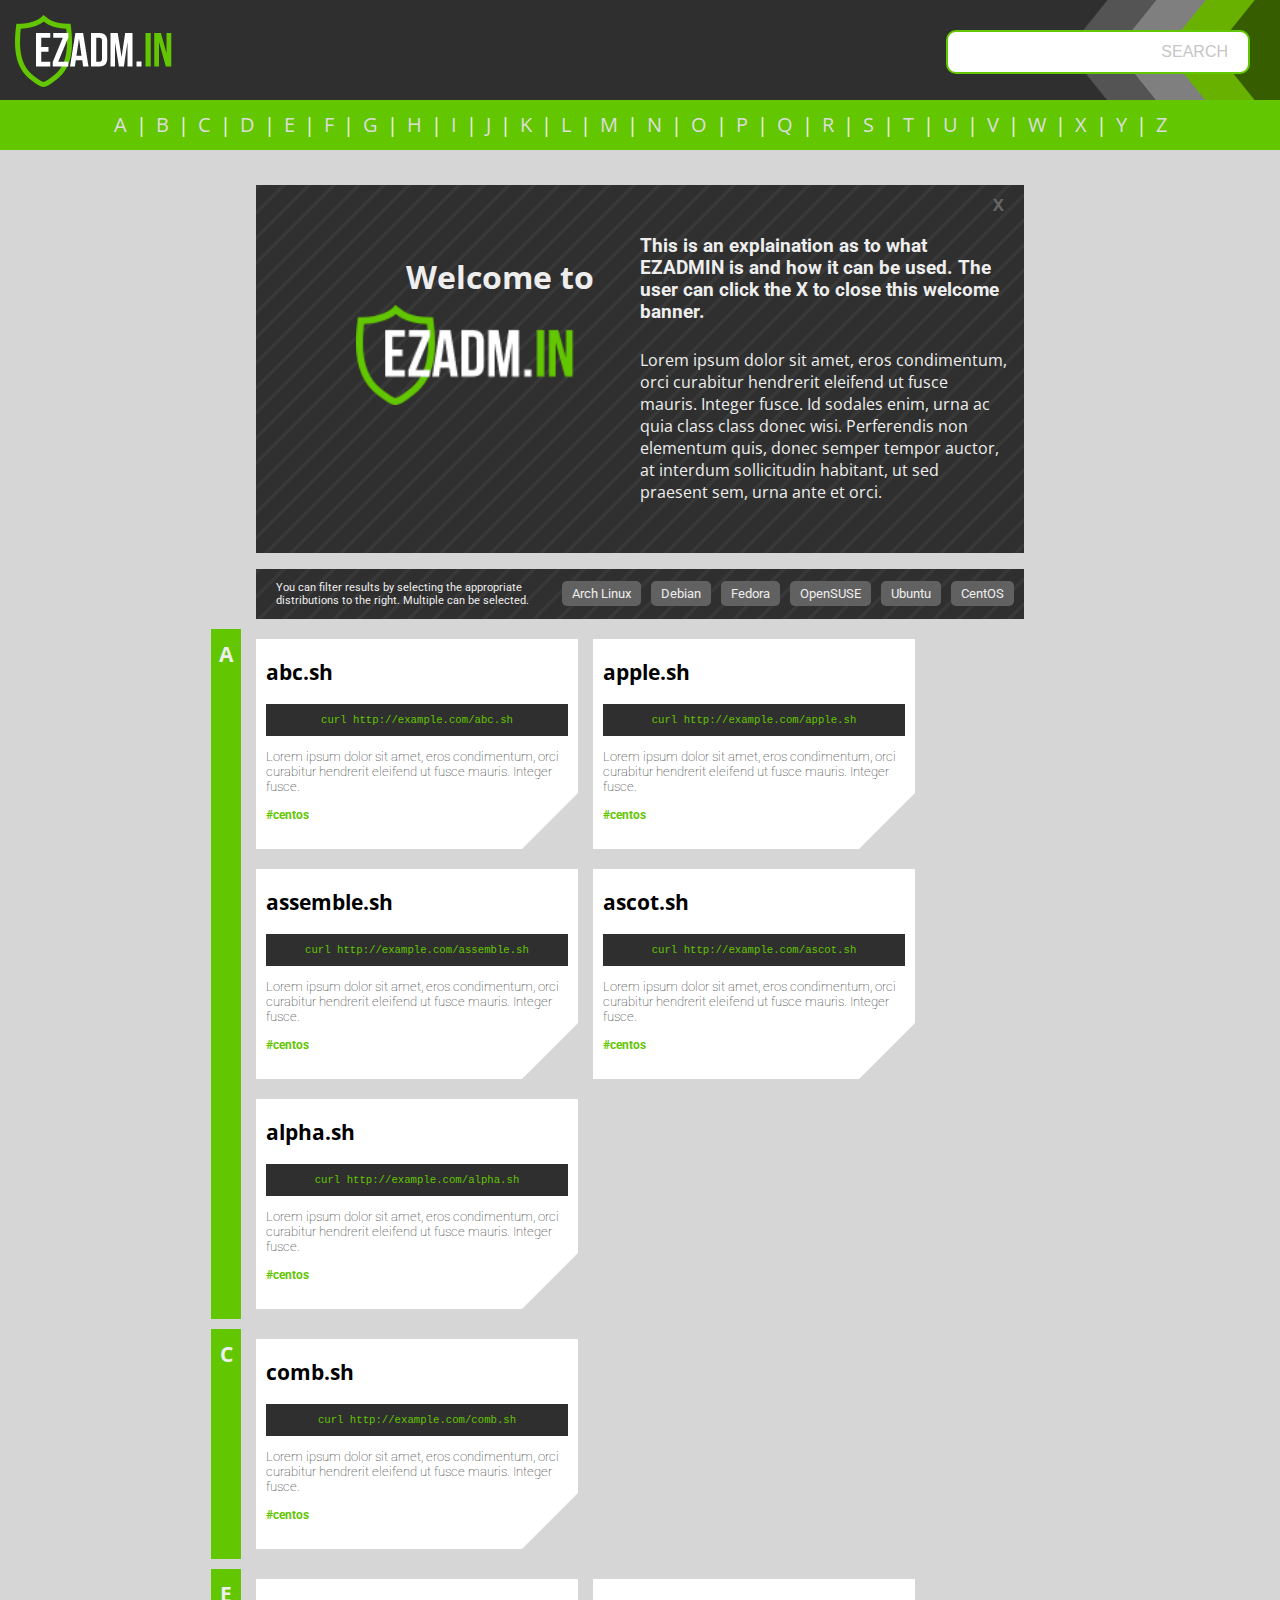
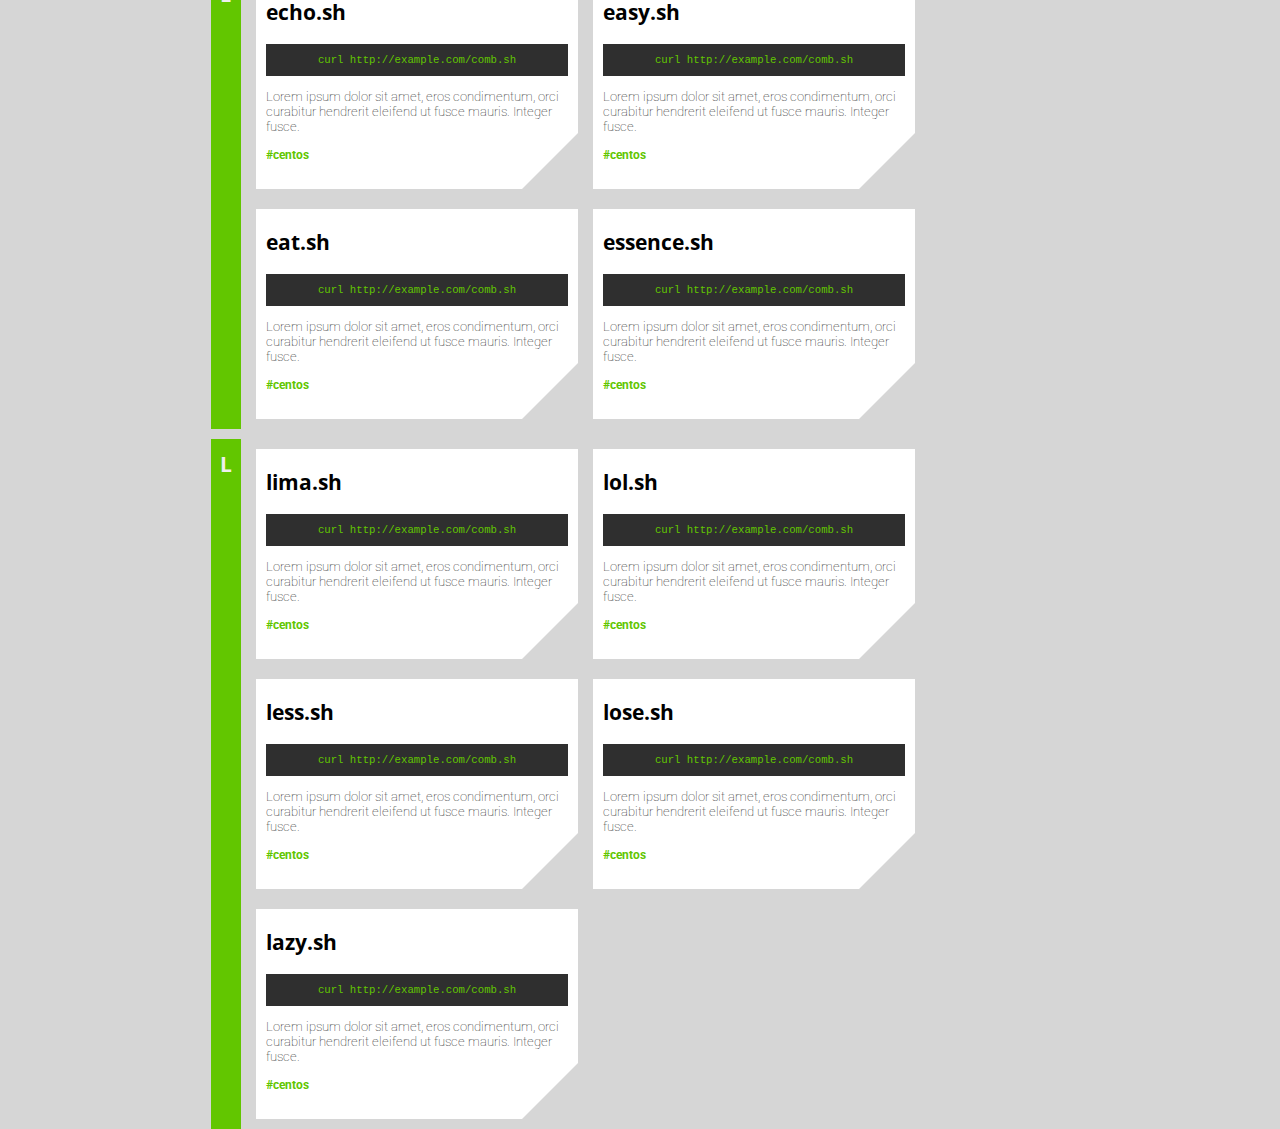
==== commit b99d47da: "css-cleanup" ====
--- a/test.html
+++ b/test.html
@@ -5,8 +5,8 @@
 		<link rel="shortcut icon" href="./img/favicon.ico" type="image/x-icon">
 		<link rel="icon" href="./img/favicon.ico" type="image/x-icon">
 		<link rel="stylesheet" type="text/css" href="./css/ez.css" />
-		<link href="https://fonts.googleapis.com/css?family=Open+Sans+Condensed:300|Roboto:900" rel="stylesheet">
-		<script src="http://ajax.googleapis.com/ajax/libs/jquery/1.7.1/jquery.min.js" type="text/javascript"></script>
+		<link href="https://fonts.googleapis.com/css?family=Open+Sans+Condensed:300|Roboto:300" rel="stylesheet">
+		<script src="https://ajax.googleapis.com/ajax/libs/jquery/1.7.1/jquery.min.js" type="text/javascript"></script>
 	</head>
 	<body>
 	<div id="header"><img src="./img/ezlogo.png" alt="EZ ADMIN" /><input type="search" placeholder="SEARCH" autofocus="true" /></div>
@@ -95,12 +95,9 @@
 		$('a').click(function(e)
 		{
 	        	var top = $( $(this).attr('href') ).offset().top - 160;
-			//$('a').style.fontWeight = "normal";
-			//$('a').style.color = "#EEE";
-			//colorLinks(normal);
-			console.log($(this));
-			//$(this).style.fontWeight = "bold";
-			//$(this).style.color = "#FFF";
+			colorLinks("normal");
+			$(this).css("font-weight","bold");
+			$(this).css("color","#FFF");
 		        $('html, body').animate(
 			{
 			        scrollTop: top
@@ -119,7 +116,25 @@
 		    links[i].style.color = "#EEE"; 
 	        }
 	    }  
-	}	
+	}
+	$(window).scroll(function() 
+	{
+		for (var i = 65; i <= 90; i++)
+		{
+			var abc = "#"+String.fromCharCode(i).toLowerCase();
+			var abclink = "#"+String.fromCharCode(i).toLowerCase()+String.fromCharCode(i).toLowerCase();
+			var scrollTop     = $(window).scrollTop(),
+	                elementOffset = $(abc).offset().top,
+        	        distance      = (elementOffset - scrollTop);
+			console.log(distance);
+			if(distance > 100 && distance < 150)
+			{
+				colorLinks("normal");
+				$(abclink).css("font-weight","bold");
+				$(abclink).css("color","#FFF");
+			}
+		}
+	});
 	</script>
 	</body>
 </html>
--- a/css/ez.css
+++ b/css/ez.css
@@ -2,12 +2,12 @@
 #header { z-index: 5; height: 100px; width: 100%; position: fixed; top: 0px; background-color: #2F2F2F; color: #EEE; padding: 0px; background-image: url("../img/feather.png"); background-repeat: no-repeat;  background-position: center right; }
 #header img { margin: 15 0 0 15; }
 #header input { position: absolute; right: 30px; top: 30px; width: 304px; height: 44px; border-radius: 10px 10px 10px 10px; border: 2px solid transparent; font-size: 12pt; padding: 5px 5px 5px 15px; }
-#header input:focus { outline: none; border: 2px solid #66cc00; }
+#header input:focus { outline: none; border: 2px solid #62C600; }
 :-moz-placeholder { text-align: right; color: #c6c6c6; }
 ::-webkit-input-placeholder { text-align: right; color: #c6c6c6; }
 ::-moz-placeholder { text-align: right; color: #c6c6c6; }
 :-ms-input-placeholder { text-align: right; color: #c6c6c6; }
-#abc { z-index: 6; line-height: 50px; width: 100%; position: fixed; top: 100px; text-align: center; background-color: #66cc00; color: #EEE; font-size: 15pt; }
+#abc { z-index: 6; line-height: 50px; width: 100%; position: fixed; top: 100px; text-align: center; background-color: #62C600; color: #EEE; font-size: 15pt; }
 a { padding-left: 9px; padding-right: 9px; color: #DDD; text-decoration: none; }
 a:hover { color: #FFF; font-weight: bold; }
 a:active {color: #FFF; font-weight: bold; }
@@ -15,19 +15,19 @@
 #content { width: 60%; margin: auto; }
 .information { background-color: #2F2F2F; color: #EEE; background-image: url("../img/tile.png"); }
 .information h1 { margin: 70px 0 0 150px; float: left; position: absolute; }
-.information h2 { margin-left: 50%; width: 48%; padding: 50 20 0 0; font-size: 14pt; }
+.information h2 { margin-left: 50%; width: 48%; padding: 50 20 0 0; font-size: 14pt; font-family: 'Roboto', sans-serif; }
 .information p { margin-left: 50%; width: 48%; padding: 10 20 50 0; }
-.information span { margin: 5 10 0 0; font-weight: bold; float: right; cursor: pointer; font-size: 14pt; color: #666; font-family: Consolas, monaco, monospace; }
+.information span { margin: 5 10 0 0; font-weight: bold; float: right; cursor: pointer; font-size: 14pt; color: #666; font-family: Consolas, monaco, monospace; padding: 5 10 5 10; }
 .information img { height: 100px; margin: 120px 0 0 100px; float: left; }
 .information span:hover { color: #FFF; }
-.filter { background-color: #2F2F2F; color: #EEE; height: 40px; margin-top: 10px; background-image: url("../img/tile.png"); }
-.filter p { font-size: 9pt; width: 300px; margin: 3 5 0 10;  position: absolute; height: 20px; }
-.filter span { float: right; margin: 7 10 0 0; border-radius: 10px 10px 10px 10px; background-color: #444; padding: 5px; font-weight: bold; sans-serif; font-size: 10pt; }
-.filter span:hover { background-color: #66cc00; }
-.alphabet { display: flex; flex-flow: row wrap; text-align: center; border-left: 30px solid #66cc00; margin: 10 0 0 -45; }
+.filter { background-color: #2F2F2F; color: #EEE; height: 50px; margin-top: 10px; background-image: url("../img/tile.png"); }
+.filter p { font-size: 8pt; width: 270px; margin: 12 5 0 20;  position: absolute; height: 20px; font-family: 'Roboto', sans-serif; }
+.filter span { float: right; margin: 12 10 0 0; border-radius: 5px 5px 5px 5px; background-color: #616161; padding: 5 10 5 10; font-family: 'Roboto', sans-serif; font-size: 10pt; cursor: pointer; }
+.filter span:hover { background-color: #62C600; }
+.alphabet { display: flex; flex-flow: row wrap; text-align: center; border-left: 30px solid #62C600; margin: 10 0 0 -45; }
 .alphabet h3 { position: absolute; width: 30px; margin: 10 0 0 -30; font-size: 16pt; color: #EEE; }
-.tool { text-align: left; background-color: #FFF; z-index: 2; height: 200px; width: 302px; padding: 0 10 10 10; margin: 10 0 10 15; overflow-y: hidden; font-size: 12pt; background-image: url("../img/corner.png"); background-repeat: no-repeat;  background-position: right bottom; }
-.tool span { font-size: 11pt; color: #66cc00; font-weight: bold; }
-.tool h2 { font-size: 16pt; }
-.curl { font-family: Consolas, monaco, monospace; font-size: 8pt; background-color: #2F2F2F; color: #66cc00; padding: 10px; position: relative; text-align: center; }
+.tool { text-align: left; background-color: #FFF; z-index: 2; height: 200px; width: 302px; padding: 0 10 10 10; margin: 10 0 10 15; overflow-y: hidden; font-size: 10pt; font-weight: 100; background-image: url("../img/corner.png"); background-repeat: no-repeat;  background-position: right bottom; font-family: 'Roboto', sans-serif;}
+.tool span { font-size: 9pt; color: #62C600; font-weight: bold; }
+.tool h2 { font-size: 16pt; font-family: 'Open Sans Condensed', sans-serif; }
+.curl { font-family: Consolas, monaco, monospace; font-size: 8pt; background-color: #2F2F2F; color: #62C600; padding: 10px; position: relative; text-align: center; }
 #b,#d,#f,#g,#h,#i,#j,#k,#m,#n,#o,#p,#q,#r,#s,#t,#u,#v,#w,#x,#y,#z { display: none; }
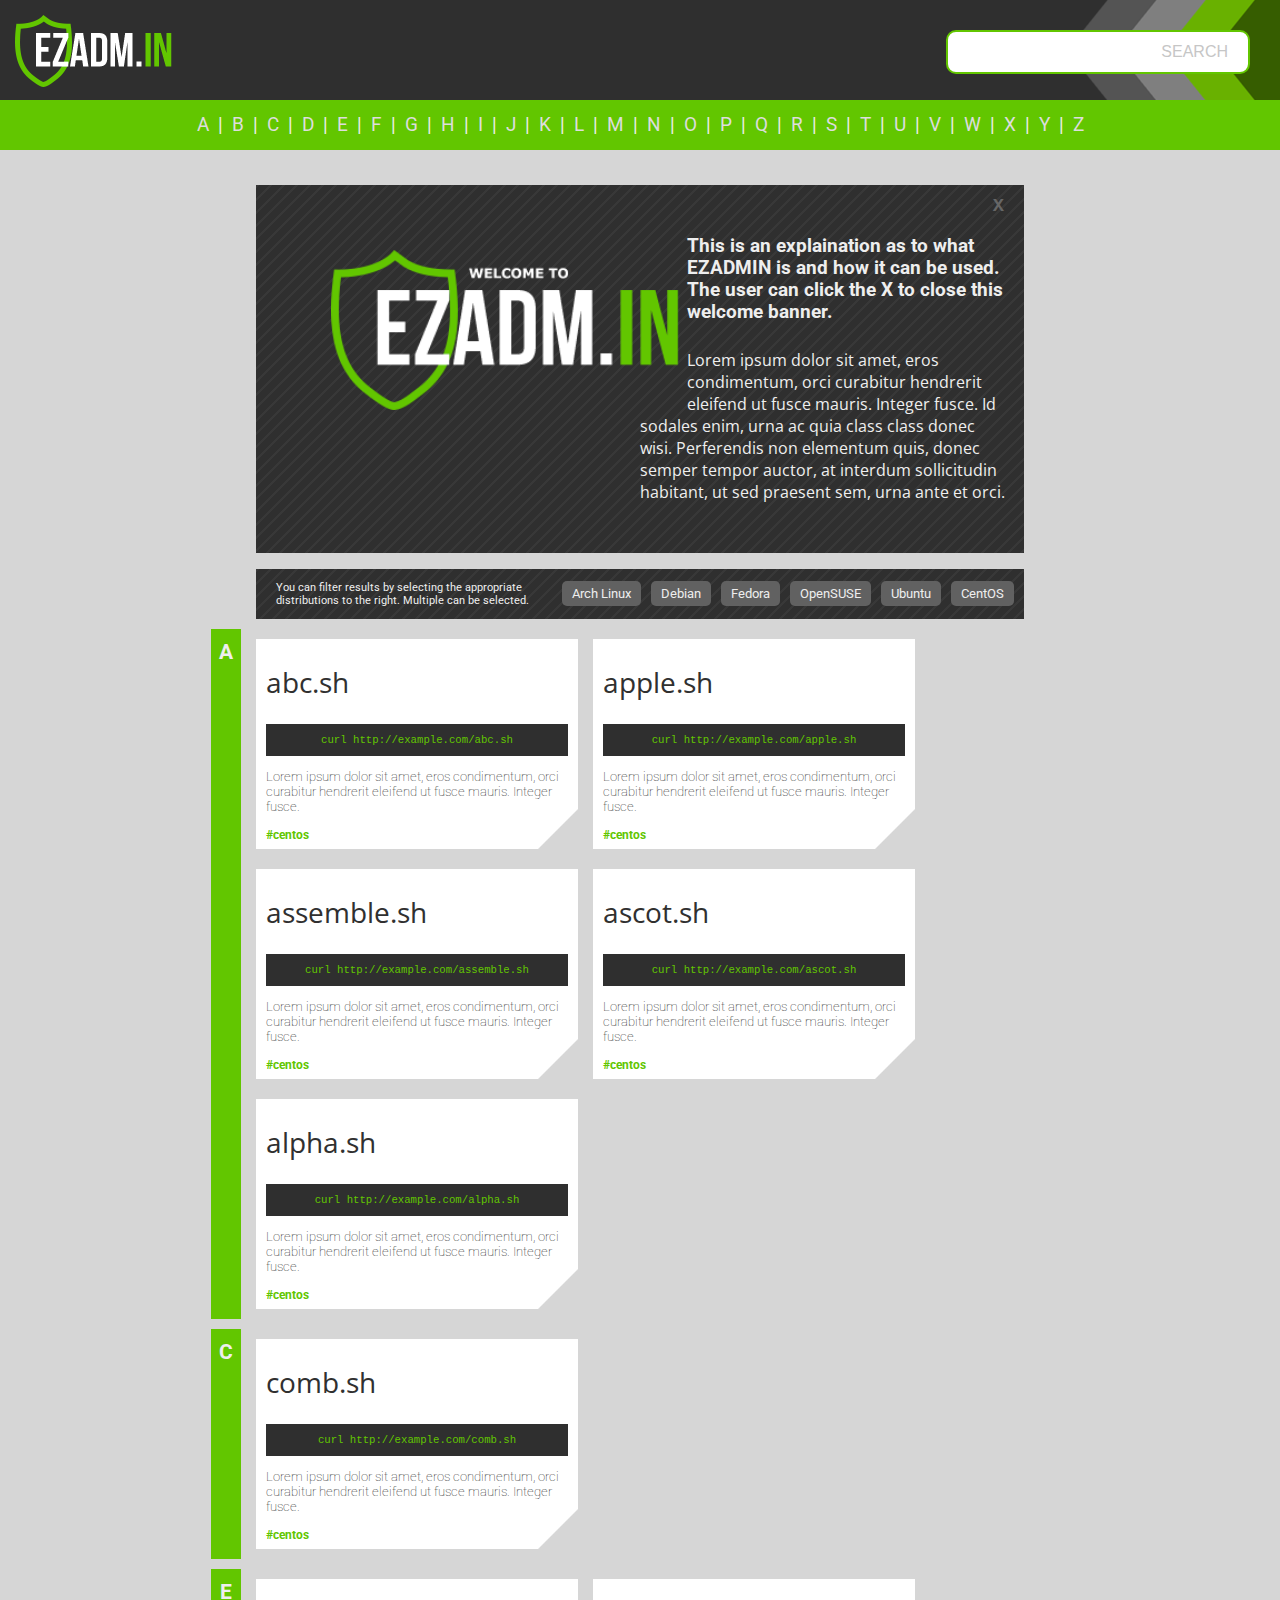
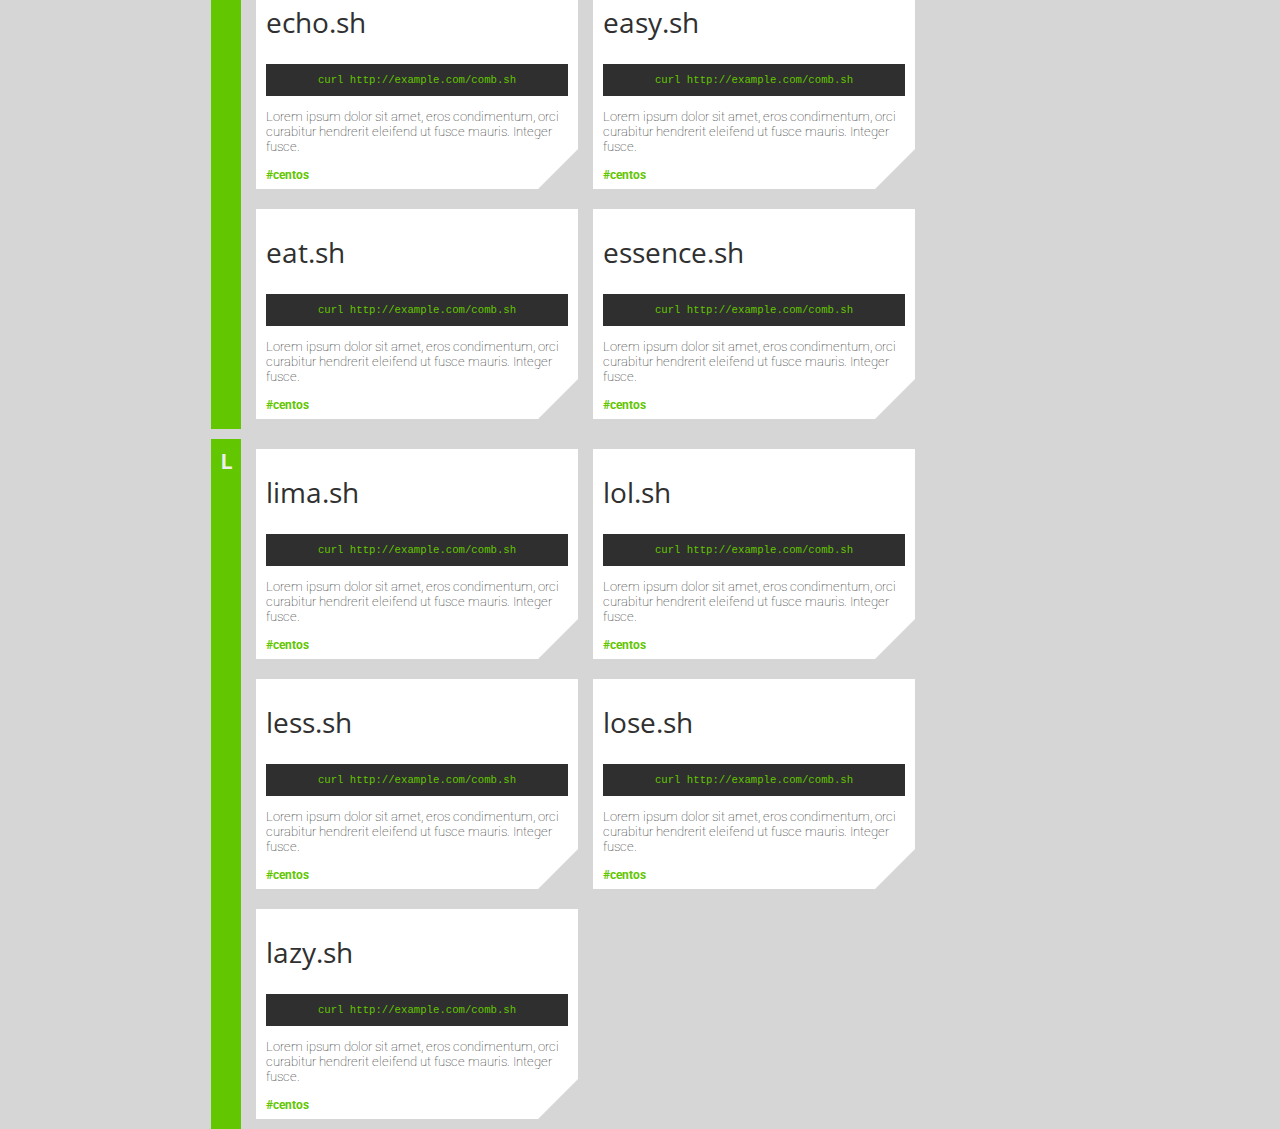
==== commit 1e01b972: "more css fixing" ====
--- a/test.html
+++ b/test.html
@@ -13,8 +13,7 @@
 	<div id="abc"><a id="aa" href="#a">A</a>|<a id="bb" href="#b">B</a>|<a id="cc" href="#c">C</a>|<a id="dd" href="#d">D</a>|<a id="ee" href="#e">E</a>|<a id="ff" href="#f">F</a>|<a id="gg" href="#g" >G</a>|<a id="hh" href="#h">H</a>|<a id="ii" href="#i">I</a>|<a id="jj" href="#j">J</a>|<a id="kk" href="#k">K</a>|<a id="ll" href="#l">L</a>|<a id="mm" href="#m">M</a>|<a id="nn" href="#n">N</a>|<a id="oo" href="#o">O</a>|<a id="pp" href="#p">P</a>|<a id="qq" href="#q">Q</a>|<a id="rr" href="#r">R</a>|<a id="ss" href="#s">S</a>|<a id="tt" href="#t">T</a>|<a id="uu" href="#u">U</a>|<a id="vv" href="#v">V</a>|<a id="ww" href="#w">W</a>|<a id="xx" href="#x">X</a>|<a id="yy" href="#y">Y</a>|<a id="zz" href="#z">Z</a></div><div id="spacer"></div>
 	<div id="content">
 		<div class="information"><span onClick="this.parentNode.style.display = 'none'">X</span>
-			<img src="./img/ezlogo.png" alt="EZ ADMIN" />
-			<h1>Welcome to</h2>
+			<img src="./img/ez-welcome-logo.png" alt="Welcome to Ez Admin" />
 			<h2>This is an explaination as to what EZADMIN is and how it can be used. The user can click the X to close this welcome banner.</h1>
 			<p>Lorem ipsum dolor sit amet, eros condimentum, orci curabitur hendrerit eleifend ut fusce mauris. Integer fusce. Id sodales enim, urna ac quia class class donec wisi. Perferendis non elementum quis, donec semper tempor auctor, at interdum sollicitudin habitant, ut sed praesent sem, urna ante et orci.</p>
 		</div>
--- a/css/ez.css
+++ b/css/ez.css
@@ -7,7 +7,7 @@
 ::-webkit-input-placeholder { text-align: right; color: #c6c6c6; }
 ::-moz-placeholder { text-align: right; color: #c6c6c6; }
 :-ms-input-placeholder { text-align: right; color: #c6c6c6; }
-#abc { z-index: 6; line-height: 50px; width: 100%; position: fixed; top: 100px; text-align: center; background-color: #62C600; color: #EEE; font-size: 15pt; }
+#abc { z-index: 6; line-height: 50px; width: 100%; position: fixed; top: 100px; text-align: center; background-color: #62C600; color: #EEE; font-size: 14pt; font-family: 'Roboto', sans-serif; }
 a { padding-left: 9px; padding-right: 9px; color: #DDD; text-decoration: none; }
 a:hover { color: #FFF; font-weight: bold; }
 a:active {color: #FFF; font-weight: bold; }
@@ -18,16 +18,16 @@
 .information h2 { margin-left: 50%; width: 48%; padding: 50 20 0 0; font-size: 14pt; font-family: 'Roboto', sans-serif; }
 .information p { margin-left: 50%; width: 48%; padding: 10 20 50 0; }
 .information span { margin: 5 10 0 0; font-weight: bold; float: right; cursor: pointer; font-size: 14pt; color: #666; font-family: Consolas, monaco, monospace; padding: 5 10 5 10; }
-.information img { height: 100px; margin: 120px 0 0 100px; float: left; }
+.information img { height: 160px; margin: 65px 0 0 75px; float: left; }
 .information span:hover { color: #FFF; }
 .filter { background-color: #2F2F2F; color: #EEE; height: 50px; margin-top: 10px; background-image: url("../img/tile.png"); }
 .filter p { font-size: 8pt; width: 270px; margin: 12 5 0 20;  position: absolute; height: 20px; font-family: 'Roboto', sans-serif; }
 .filter span { float: right; margin: 12 10 0 0; border-radius: 5px 5px 5px 5px; background-color: #616161; padding: 5 10 5 10; font-family: 'Roboto', sans-serif; font-size: 10pt; cursor: pointer; }
 .filter span:hover { background-color: #62C600; }
 .alphabet { display: flex; flex-flow: row wrap; text-align: center; border-left: 30px solid #62C600; margin: 10 0 0 -45; }
-.alphabet h3 { position: absolute; width: 30px; margin: 10 0 0 -30; font-size: 16pt; color: #EEE; }
-.tool { text-align: left; background-color: #FFF; z-index: 2; height: 200px; width: 302px; padding: 0 10 10 10; margin: 10 0 10 15; overflow-y: hidden; font-size: 10pt; font-weight: 100; background-image: url("../img/corner.png"); background-repeat: no-repeat;  background-position: right bottom; font-family: 'Roboto', sans-serif;}
+.alphabet h3 { position: absolute; width: 30px; margin: 10 0 0 -30; font-size: 16pt; color: #EEE; font-family: 'Roboto', sans-serif; }
+.tool { text-align: left; background-color: #FFF; z-index: 2; height: 200px; width: 302px; padding: 0 10 10 10; margin: 10 0 10 15; overflow-y: hidden; font-size: 10pt; font-weight: 100; background-image: url("../img/corner.png"); background-size: 40px 40px; background-repeat: no-repeat;  background-position: right bottom; font-family: 'Roboto', sans-serif;}
 .tool span { font-size: 9pt; color: #62C600; font-weight: bold; }
-.tool h2 { font-size: 16pt; font-family: 'Open Sans Condensed', sans-serif; }
+.tool h2 { font-size: 21pt; font-family: 'Open Sans Condensed', sans-serif; color: #303030; font-weight: normal; }
 .curl { font-family: Consolas, monaco, monospace; font-size: 8pt; background-color: #2F2F2F; color: #62C600; padding: 10px; position: relative; text-align: center; }
 #b,#d,#f,#g,#h,#i,#j,#k,#m,#n,#o,#p,#q,#r,#s,#t,#u,#v,#w,#x,#y,#z { display: none; }
